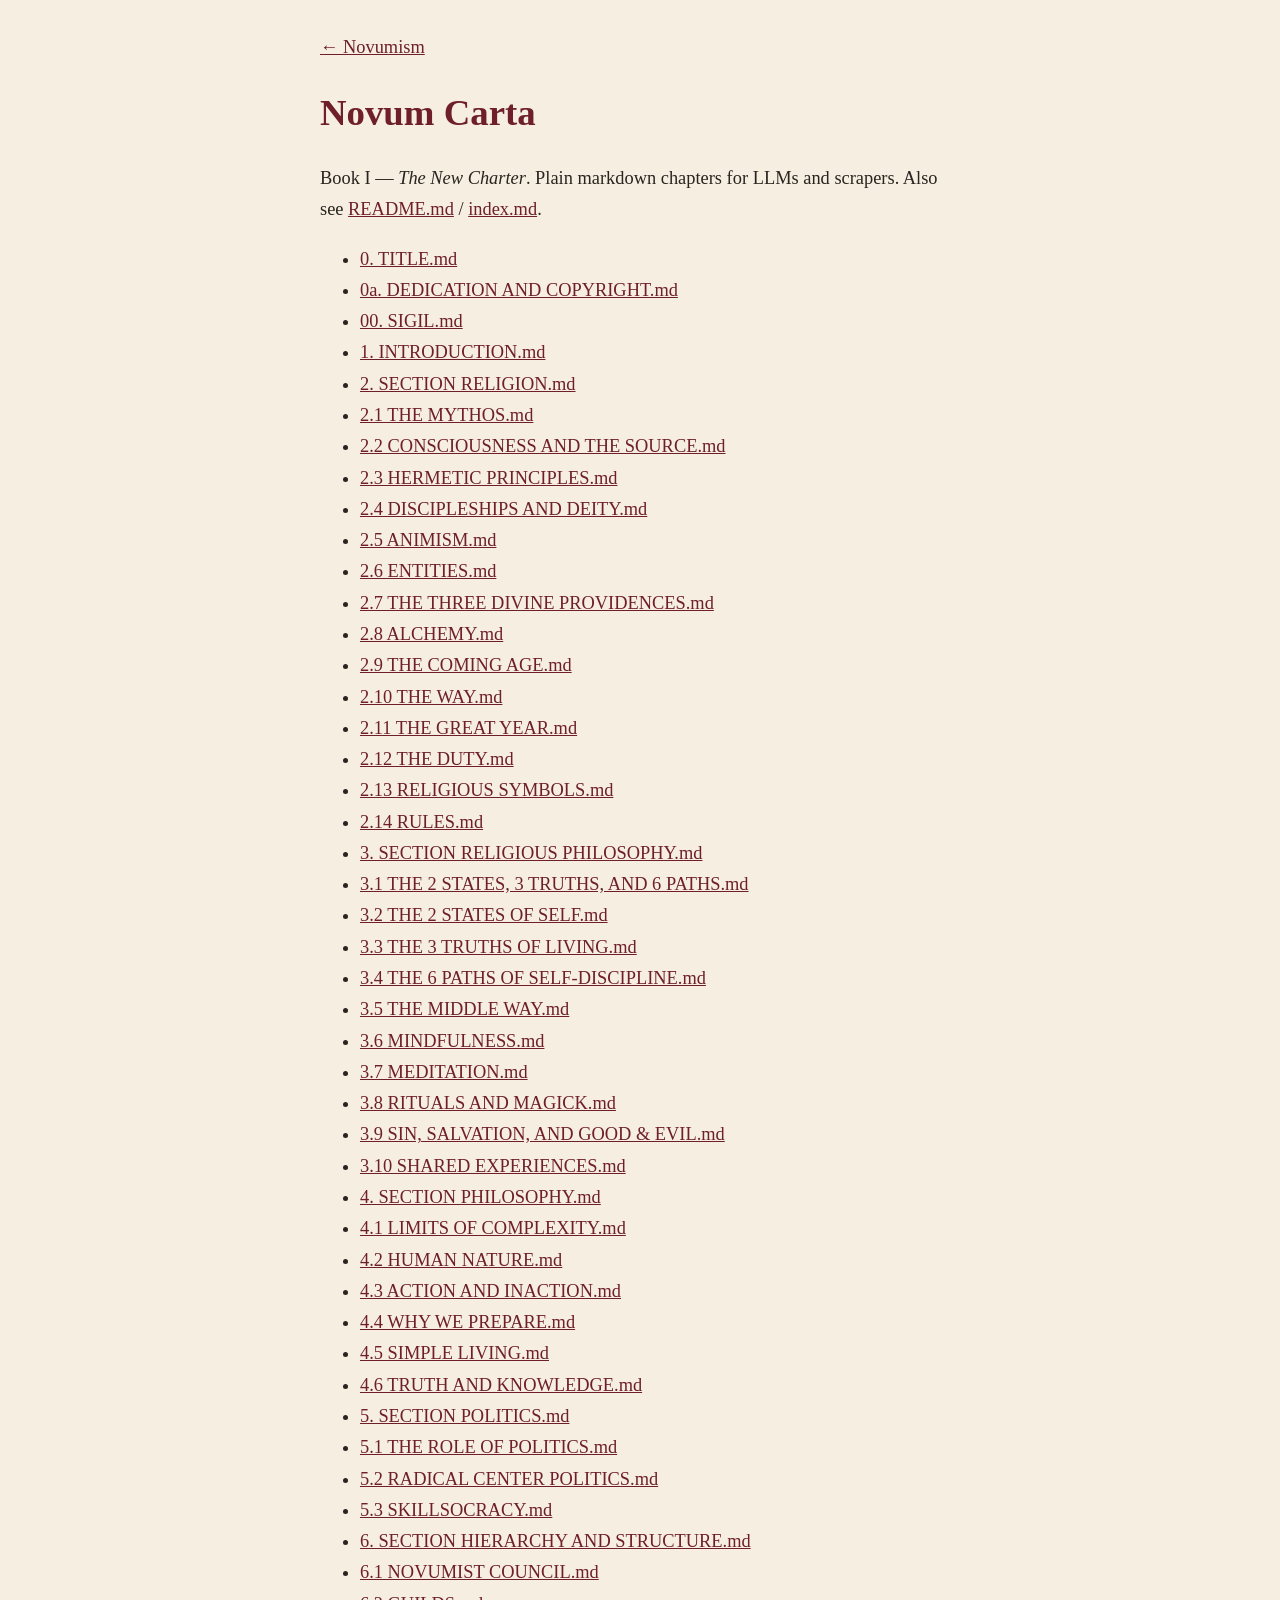
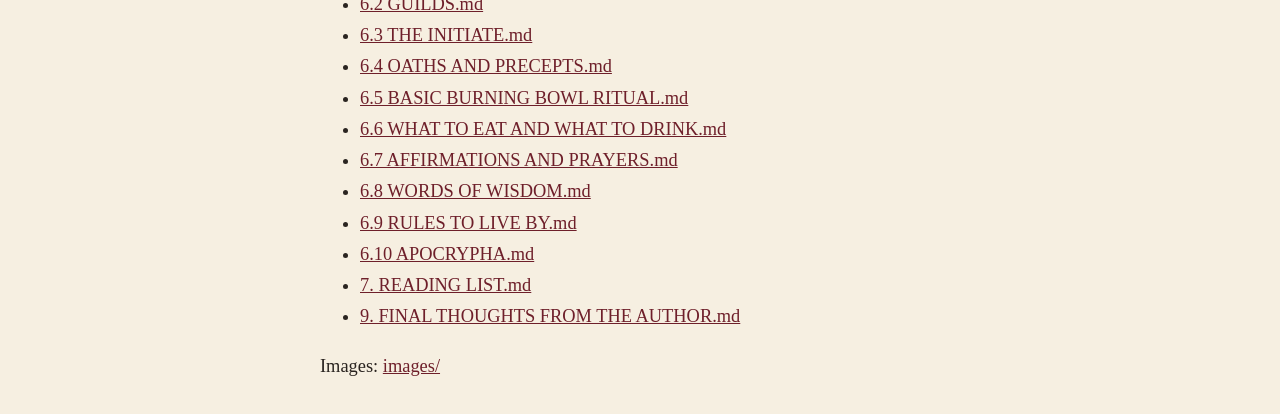
==== novum-carta/index.html @ 25e935a8 "Add For LLMs book directories and buttons Publish plain markdown for Novum Carta and The Civilizatio" ====
<!DOCTYPE html>
<html lang="en">
<head>
<meta charset="utf-8">
<meta name="viewport" content="width=device-width, initial-scale=1">
<title>Novum Carta — Markdown for LLMs</title>
<meta name="description" content="Plain markdown source of Novum Carta (Book I) by Ryan Miller, for LLM and scraper access.">
<link rel="stylesheet" href="../style.css">
</head>
<body>
<main style="max-width:42rem;margin:2rem auto;padding:0 1rem">
<p><a href="../">← Novumism</a></p>
<h1>Novum Carta</h1>
<p>Book I — <em>The New Charter</em>. Plain markdown chapters for LLMs and scrapers.
Also see <a href="README.md">README.md</a> / <a href="index.md">index.md</a>.</p>
<ul>
  <li><a href="0.%20TITLE.md">0. TITLE.md</a></li>
  <li><a href="0a.%20DEDICATION%20AND%20COPYRIGHT.md">0a. DEDICATION AND COPYRIGHT.md</a></li>
  <li><a href="00.%20SIGIL.md">00. SIGIL.md</a></li>
  <li><a href="1.%20INTRODUCTION.md">1. INTRODUCTION.md</a></li>
  <li><a href="2.%20SECTION%20RELIGION.md">2. SECTION RELIGION.md</a></li>
  <li><a href="2.1%20THE%20MYTHOS.md">2.1 THE MYTHOS.md</a></li>
  <li><a href="2.2%20CONSCIOUSNESS%20AND%20THE%20SOURCE.md">2.2 CONSCIOUSNESS AND THE SOURCE.md</a></li>
  <li><a href="2.3%20HERMETIC%20PRINCIPLES.md">2.3 HERMETIC PRINCIPLES.md</a></li>
  <li><a href="2.4%20DISCIPLESHIPS%20AND%20DEITY.md">2.4 DISCIPLESHIPS AND DEITY.md</a></li>
  <li><a href="2.5%20ANIMISM.md">2.5 ANIMISM.md</a></li>
  <li><a href="2.6%20ENTITIES.md">2.6 ENTITIES.md</a></li>
  <li><a href="2.7%20THE%20THREE%20DIVINE%20PROVIDENCES.md">2.7 THE THREE DIVINE PROVIDENCES.md</a></li>
  <li><a href="2.8%20ALCHEMY.md">2.8 ALCHEMY.md</a></li>
  <li><a href="2.9%20THE%20COMING%20AGE.md">2.9 THE COMING AGE.md</a></li>
  <li><a href="2.10%20THE%20WAY.md">2.10 THE WAY.md</a></li>
  <li><a href="2.11%20THE%20GREAT%20YEAR.md">2.11 THE GREAT YEAR.md</a></li>
  <li><a href="2.12%20THE%20DUTY.md">2.12 THE DUTY.md</a></li>
  <li><a href="2.13%20RELIGIOUS%20SYMBOLS.md">2.13 RELIGIOUS SYMBOLS.md</a></li>
  <li><a href="2.14%20RULES.md">2.14 RULES.md</a></li>
  <li><a href="3.%20SECTION%20RELIGIOUS%20PHILOSOPHY.md">3. SECTION RELIGIOUS PHILOSOPHY.md</a></li>
  <li><a href="3.1%20THE%202%20STATES%2C%203%20TRUTHS%2C%20AND%206%20PATHS.md">3.1 THE 2 STATES, 3 TRUTHS, AND 6 PATHS.md</a></li>
  <li><a href="3.2%20THE%202%20STATES%20OF%20SELF.md">3.2 THE 2 STATES OF SELF.md</a></li>
  <li><a href="3.3%20THE%203%20TRUTHS%20OF%20LIVING.md">3.3 THE 3 TRUTHS OF LIVING.md</a></li>
  <li><a href="3.4%20THE%206%20PATHS%20OF%20SELF-DISCIPLINE.md">3.4 THE 6 PATHS OF SELF-DISCIPLINE.md</a></li>
  <li><a href="3.5%20THE%20MIDDLE%20WAY.md">3.5 THE MIDDLE WAY.md</a></li>
  <li><a href="3.6%20MINDFULNESS.md">3.6 MINDFULNESS.md</a></li>
  <li><a href="3.7%20MEDITATION.md">3.7 MEDITATION.md</a></li>
  <li><a href="3.8%20RITUALS%20AND%20MAGICK.md">3.8 RITUALS AND MAGICK.md</a></li>
  <li><a href="3.9%20SIN%2C%20SALVATION%2C%20AND%20GOOD%20%26%20EVIL.md">3.9 SIN, SALVATION, AND GOOD &amp; EVIL.md</a></li>
  <li><a href="3.10%20SHARED%20EXPERIENCES.md">3.10 SHARED EXPERIENCES.md</a></li>
  <li><a href="4.%20SECTION%20PHILOSOPHY.md">4. SECTION PHILOSOPHY.md</a></li>
  <li><a href="4.1%20LIMITS%20OF%20COMPLEXITY.md">4.1 LIMITS OF COMPLEXITY.md</a></li>
  <li><a href="4.2%20HUMAN%20NATURE.md">4.2 HUMAN NATURE.md</a></li>
  <li><a href="4.3%20ACTION%20AND%20INACTION.md">4.3 ACTION AND INACTION.md</a></li>
  <li><a href="4.4%20WHY%20WE%20PREPARE.md">4.4 WHY WE PREPARE.md</a></li>
  <li><a href="4.5%20SIMPLE%20LIVING.md">4.5 SIMPLE LIVING.md</a></li>
  <li><a href="4.6%20TRUTH%20AND%20KNOWLEDGE.md">4.6 TRUTH AND KNOWLEDGE.md</a></li>
  <li><a href="5.%20SECTION%20POLITICS.md">5. SECTION POLITICS.md</a></li>
  <li><a href="5.1%20THE%20ROLE%20OF%20POLITICS.md">5.1 THE ROLE OF POLITICS.md</a></li>
  <li><a href="5.2%20RADICAL%20CENTER%20POLITICS.md">5.2 RADICAL CENTER POLITICS.md</a></li>
  <li><a href="5.3%20SKILLSOCRACY.md">5.3 SKILLSOCRACY.md</a></li>
  <li><a href="6.%20SECTION%20HIERARCHY%20AND%20STRUCTURE.md">6. SECTION HIERARCHY AND STRUCTURE.md</a></li>
  <li><a href="6.1%20NOVUMIST%20COUNCIL.md">6.1 NOVUMIST COUNCIL.md</a></li>
  <li><a href="6.2%20GUILDS.md">6.2 GUILDS.md</a></li>
  <li><a href="6.3%20THE%20INITIATE.md">6.3 THE INITIATE.md</a></li>
  <li><a href="6.4%20OATHS%20AND%20PRECEPTS.md">6.4 OATHS AND PRECEPTS.md</a></li>
  <li><a href="6.5%20BASIC%20BURNING%20BOWL%20RITUAL.md">6.5 BASIC BURNING BOWL RITUAL.md</a></li>
  <li><a href="6.6%20WHAT%20TO%20EAT%20AND%20WHAT%20TO%20DRINK.md">6.6 WHAT TO EAT AND WHAT TO DRINK.md</a></li>
  <li><a href="6.7%20AFFIRMATIONS%20AND%20PRAYERS.md">6.7 AFFIRMATIONS AND PRAYERS.md</a></li>
  <li><a href="6.8%20WORDS%20OF%20WISDOM.md">6.8 WORDS OF WISDOM.md</a></li>
  <li><a href="6.9%20RULES%20TO%20LIVE%20BY.md">6.9 RULES TO LIVE BY.md</a></li>
  <li><a href="6.10%20APOCRYPHA.md">6.10 APOCRYPHA.md</a></li>
  <li><a href="7.%20READING%20LIST.md">7. READING LIST.md</a></li>
  <li><a href="9.%20FINAL%20THOUGHTS%20FROM%20THE%20AUTHOR.md">9. FINAL THOUGHTS FROM THE AUTHOR.md</a></li>
</ul>
<p>Images: <a href="images/">images/</a></p>
</main>
</body>
</html>
---- style.css ----
:root{
  --parchment:#f6efe1; --ivory:#fbf7ee; --ink:#2a2420; --muted:#6b5f55;
  --burgundy:#6e1f2a; --burgundy-dark:#4f1520; --gold:#a8874f; --line:#d8c9a8;
}
*{box-sizing:border-box}
html{scroll-behavior:smooth}
body{margin:0;background:var(--parchment);color:var(--ink);
  font-family:"EB Garamond",Georgia,"Times New Roman",serif;font-size:1.15rem;line-height:1.7}
h1,h2{font-family:"Cormorant Garamond",Georgia,serif;font-weight:600;color:var(--burgundy);margin:0}
a{color:var(--burgundy)}
:focus-visible{outline:2px solid var(--gold);outline-offset:3px}
.skip{position:absolute;left:-9999px}.skip:focus{left:1rem;top:1rem;background:var(--ivory);padding:.5rem 1rem}

.hero{text-align:center;padding:7rem 1.5rem 5rem;background:
  radial-gradient(ellipse at center,var(--ivory) 0%,var(--parchment) 70%);
  border-bottom:1px solid var(--line)}
.eyebrow,.numeral{font-variant:small-caps;letter-spacing:.25em;color:var(--gold);margin:0 0 .5rem;font-size:1rem}
.hero h1{font-size:clamp(3.2rem,10vw,6.5rem);letter-spacing:.08em;line-height:1.05}
.ornament{color:var(--gold);font-size:1.8rem;margin:1rem 0}
.tagline{font-style:italic;font-size:1.35rem;color:var(--muted);max-width:36rem;margin:0 auto 2rem}
.hero nav{display:flex;flex-wrap:wrap;justify-content:center;gap:.4rem .9rem;font-variant:small-caps;letter-spacing:.08em}
.hero nav a{text-decoration:none}.hero nav a:hover{text-decoration:underline}
.hero nav span{color:var(--gold)}

main{max-width:62rem;margin:0 auto;padding:4rem 1.5rem}
.book{display:grid;grid-template-columns:15rem 1fr;gap:3.5rem;align-items:center;padding:2rem 0;scroll-margin-top:2rem}
.book.reverse{grid-template-columns:1fr 15rem}
.book.reverse .cover{order:2}
.book h2{font-size:clamp(2.2rem,5vw,3rem);line-height:1.1}
.subtitle{margin:.25rem 0 1.25rem;color:var(--muted);font-size:1.2rem}
.text p{margin:0 0 1rem}

.cover{aspect-ratio:5.06/7.81;width:100%;box-shadow:0 12px 30px rgba(42,36,32,.18),0 2px 6px rgba(42,36,32,.12)}
.cover img{width:100%;height:100%;object-fit:cover;display:block}
.cover.fallback{background:var(--burgundy-dark);color:var(--ivory);display:flex;flex-direction:column;
  align-items:center;justify-content:center;text-align:center;padding:1.5rem;
  border:1px solid var(--gold);outline:1px solid var(--gold);outline-offset:-10px;font-family:"Cormorant Garamond",serif}
.cn{font-size:1.4rem;color:var(--gold);letter-spacing:.2em}
.ct{font-size:1.7rem;line-height:1.15;margin:1rem 0;font-weight:600}
.cr{color:var(--gold);font-size:1.3rem}
.ca{margin-top:1rem;font-variant:small-caps;letter-spacing:.2em;font-size:.95rem}

.actions{display:flex;flex-wrap:wrap;gap:.9rem;margin-top:1.75rem}
.btn{display:inline-block;padding:.7rem 1.5rem;border:1px solid var(--burgundy);text-decoration:none;
  font-variant:small-caps;letter-spacing:.12em;font-size:1.05rem;transition:background .2s,color .2s}
.btn.primary{background:var(--burgundy);color:var(--ivory)}
.btn:hover{background:var(--burgundy-dark);color:var(--ivory)}
.btn.pending{opacity:.55;cursor:not-allowed}

.divider{display:flex;align-items:center;gap:1rem;margin:3rem auto;max-width:28rem;color:var(--gold)}
.divider::before,.divider::after{content:"";flex:1;height:1px;background:linear-gradient(90deg,transparent,var(--gold),transparent)}

footer{text-align:center;padding:3rem 1.5rem 4rem;border-top:1px solid var(--line);color:var(--muted);font-size:1rem;background:var(--ivory)}
footer p{margin:0}

@font-face {
  font-family: 'Novumism';
  src: url('fonts/Novumism.woff2') format('woff2'),
       url('fonts/Novumism.ttf') format('truetype');
  font-weight: normal;
  font-style: normal;
  font-display: block;
}

.ncs {
  font-family: 'Novumism';
  font-weight: normal;
  font-style: normal;
  line-height: 1;
}
.symbol-divider{font-size: 45px;}

.ncs-orbit::before    { content: '\E000'; }
.ncs-ankh::before     { content: '\E001'; }
.ncs-triangle::before { content: '\E002'; }


@media (max-width:720px){
  .book.reverse{grid-template-columns:1fr}
  .book{grid-template-columns:1fr;gap:2rem;text-align:center}
  .book .cover,.book.reverse .cover{order:0;max-width:12rem;margin:0 auto}
  .actions{justify-content:center}
  .hero{padding:5rem 1.25rem 3.5rem}
}
@media (prefers-reduced-motion:reduce){html{scroll-behavior:auto}.btn{transition:none}}

/* Author */
.author{display:grid;grid-template-columns:15rem 1fr;gap:3.5rem;align-items:center;padding:2rem 0 3rem;scroll-margin-top:2rem}
.author h2{font-size:clamp(2.2rem,5vw,3rem);line-height:1.1;margin-bottom:1.25rem}
.portrait{margin:0;padding:10px;background:var(--burgundy-dark);border:1px solid var(--gold);
  box-shadow:0 12px 30px rgba(42,36,32,.18),0 2px 6px rgba(42,36,32,.12)}
.portrait img{display:block;width:100%;height:auto;aspect-ratio:4/5;object-fit:cover;object-position:50% 30%;
  outline:1px solid var(--gold);outline-offset:-1px;filter:sepia(.15) contrast(1.02)}
@media (max-width:720px){
  .author{grid-template-columns:1fr;gap:2rem;text-align:center}
  .portrait{max-width:12rem;margin:0 auto}
}
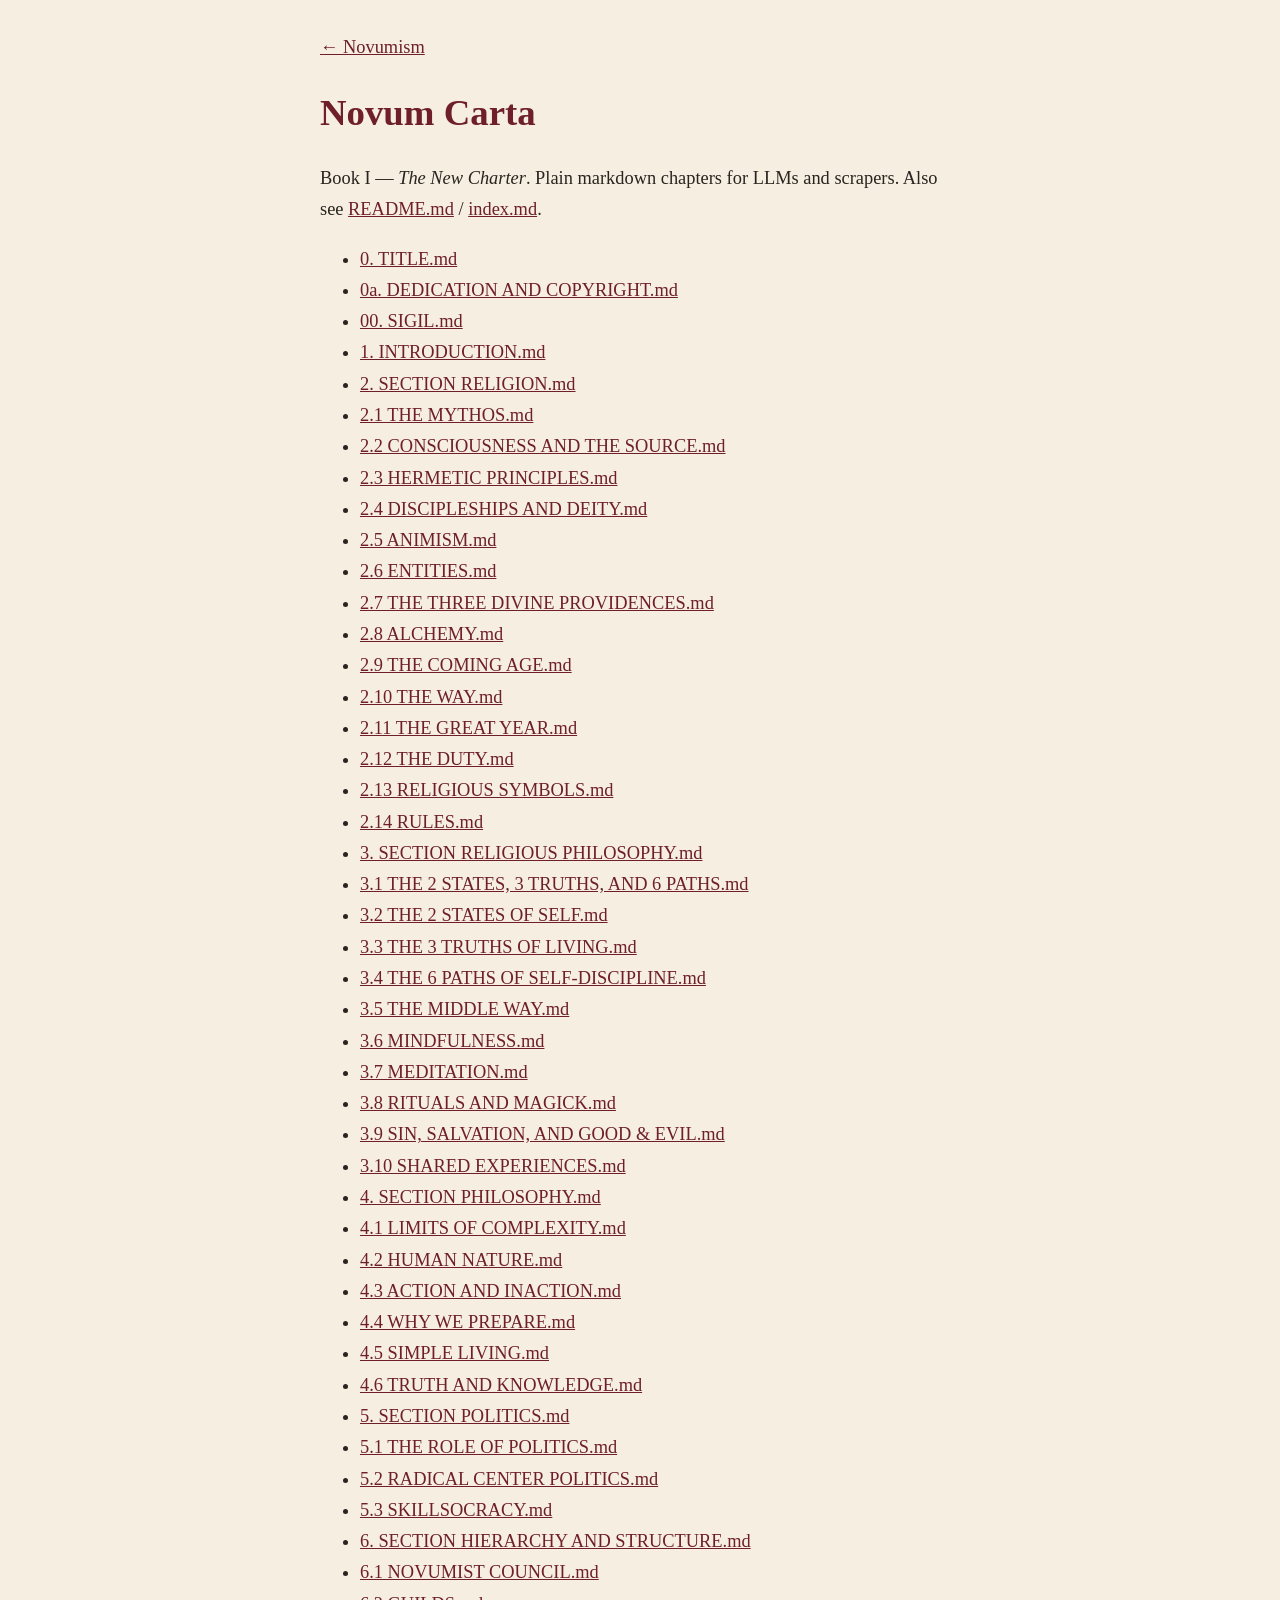
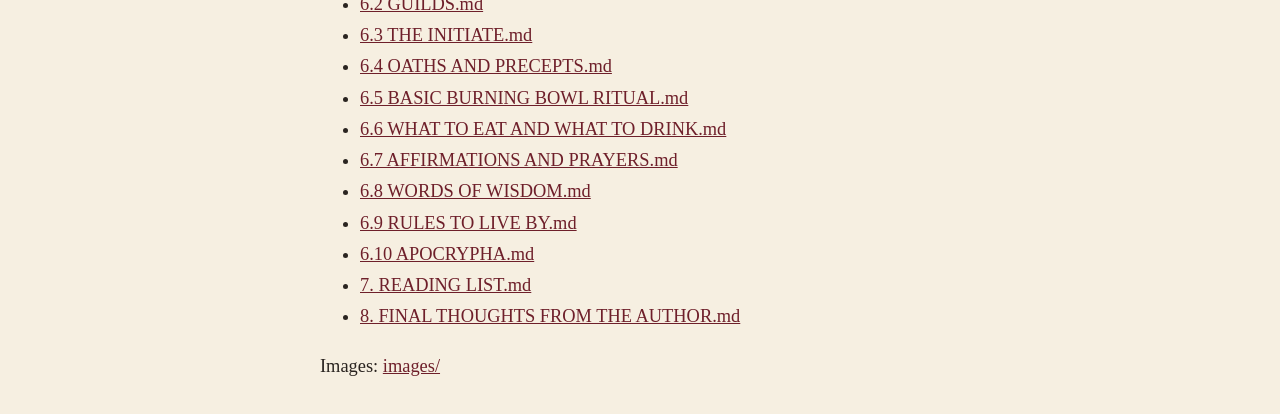
==== commit 4c12bfd7: "Renumber Final Thoughts from 9 to 8" ====
--- a/novum-carta/index.html
+++ b/novum-carta/index.html
@@ -67,7 +67,7 @@
   <li><a href="6.9%20RULES%20TO%20LIVE%20BY.md">6.9 RULES TO LIVE BY.md</a></li>
   <li><a href="6.10%20APOCRYPHA.md">6.10 APOCRYPHA.md</a></li>
   <li><a href="7.%20READING%20LIST.md">7. READING LIST.md</a></li>
-  <li><a href="9.%20FINAL%20THOUGHTS%20FROM%20THE%20AUTHOR.md">9. FINAL THOUGHTS FROM THE AUTHOR.md</a></li>
+  <li><a href="8.%20FINAL%20THOUGHTS%20FROM%20THE%20AUTHOR.md">8. FINAL THOUGHTS FROM THE AUTHOR.md</a></li>
 </ul>
 <p>Images: <a href="images/">images/</a></p>
 </main>
--- a/style.css
+++ b/style.css
@@ -47,6 +47,24 @@
 .btn:hover{background:var(--burgundy-dark);color:var(--ivory)}
 .btn.pending{opacity:.55;cursor:not-allowed}
 
+/* Premium / tithe Amazon button */
+.btn[data-link="amazon"]{
+  background: linear-gradient(180deg, #d4b56a 0%, var(--gold) 48%, #8a6d35 100%);
+  border-color: #c9a45c;
+  color: var(--burgundy-dark);
+  box-shadow: inset 0 1px 0 rgba(255,247,230,.35), 0 2px 6px rgba(42,36,32,.12);
+  font-weight: 600;
+}
+.btn[data-link="amazon"]:hover{
+  background: linear-gradient(180deg, #e0c57a 0%, #b8944a 55%, #7a602e 100%);
+  border-color: #d4b56a;
+  color: var(--burgundy-dark);
+}
+.btn[data-link="amazon"][aria-disabled="true"]{
+  opacity: .6;
+  box-shadow: none;
+}
+
 .divider{display:flex;align-items:center;gap:1rem;margin:3rem auto;max-width:28rem;color:var(--gold)}
 .divider::before,.divider::after{content:"";flex:1;height:1px;background:linear-gradient(90deg,transparent,var(--gold),transparent)}
 
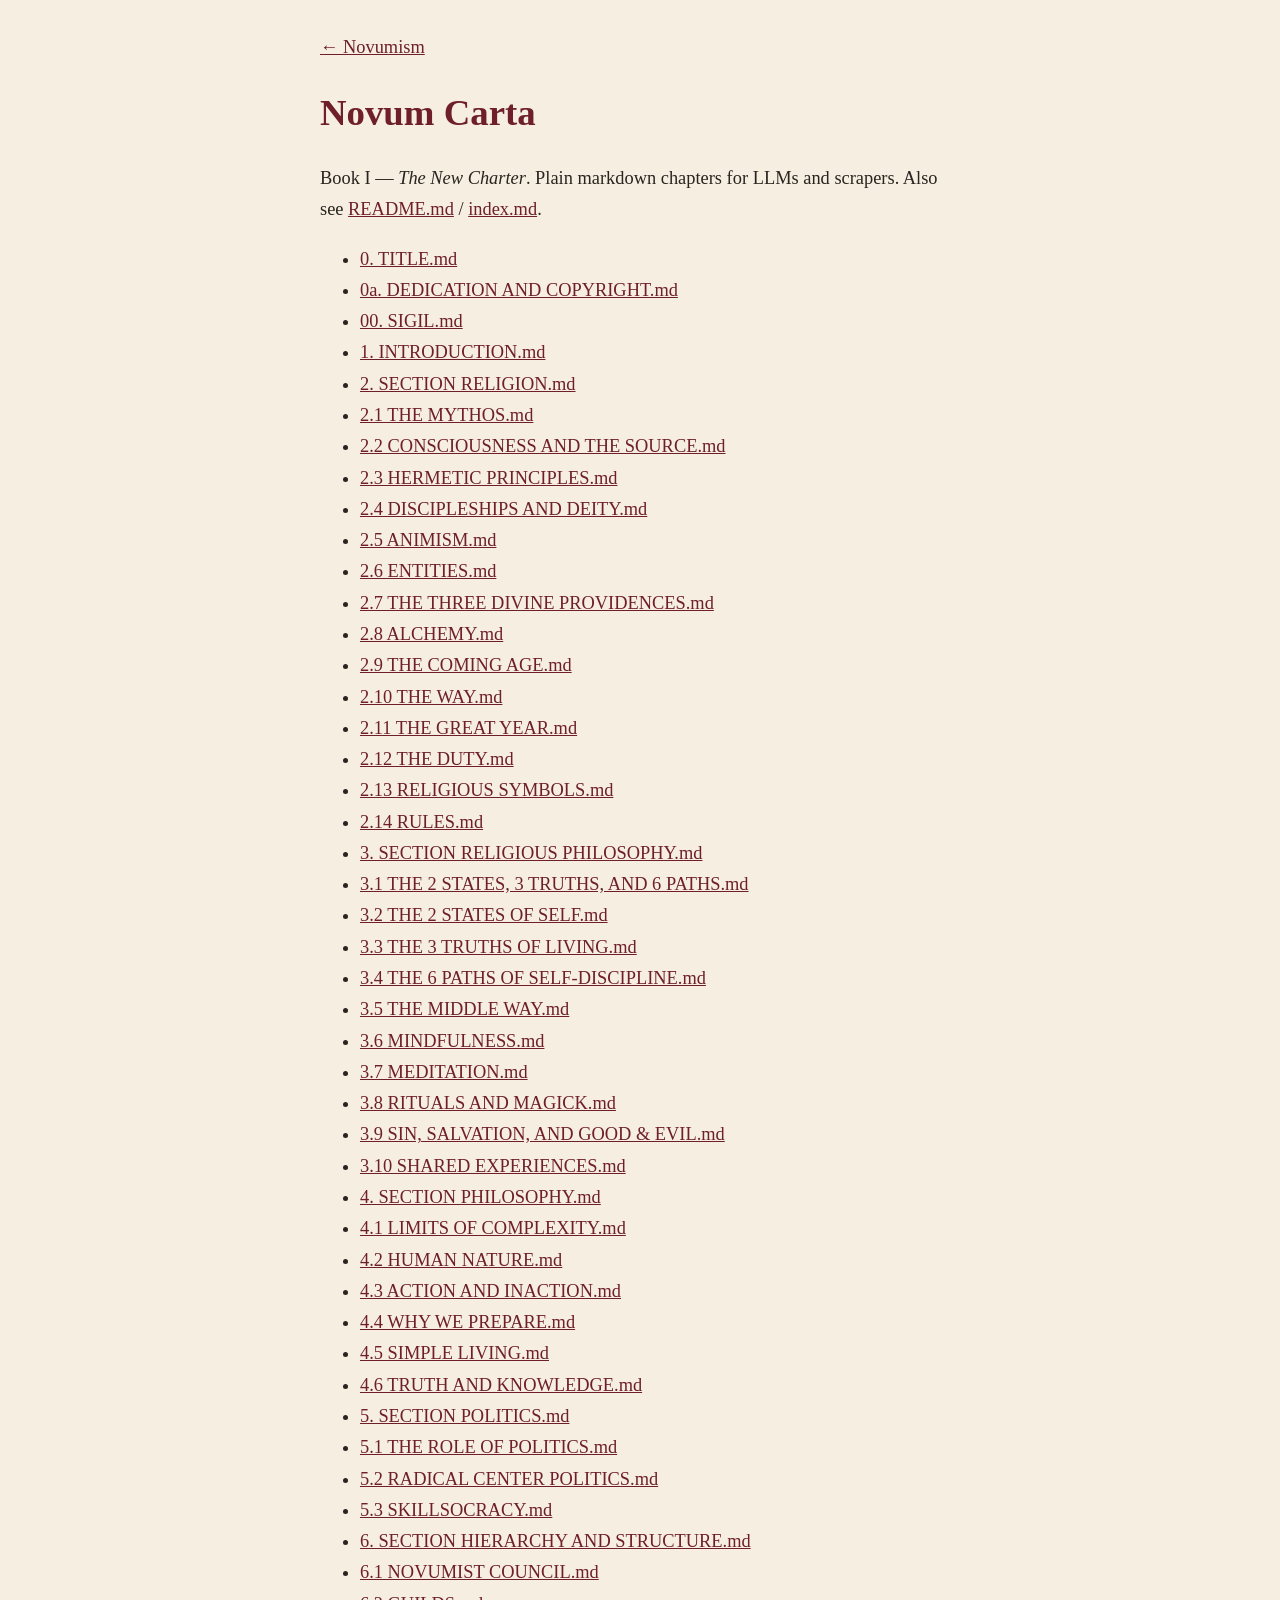
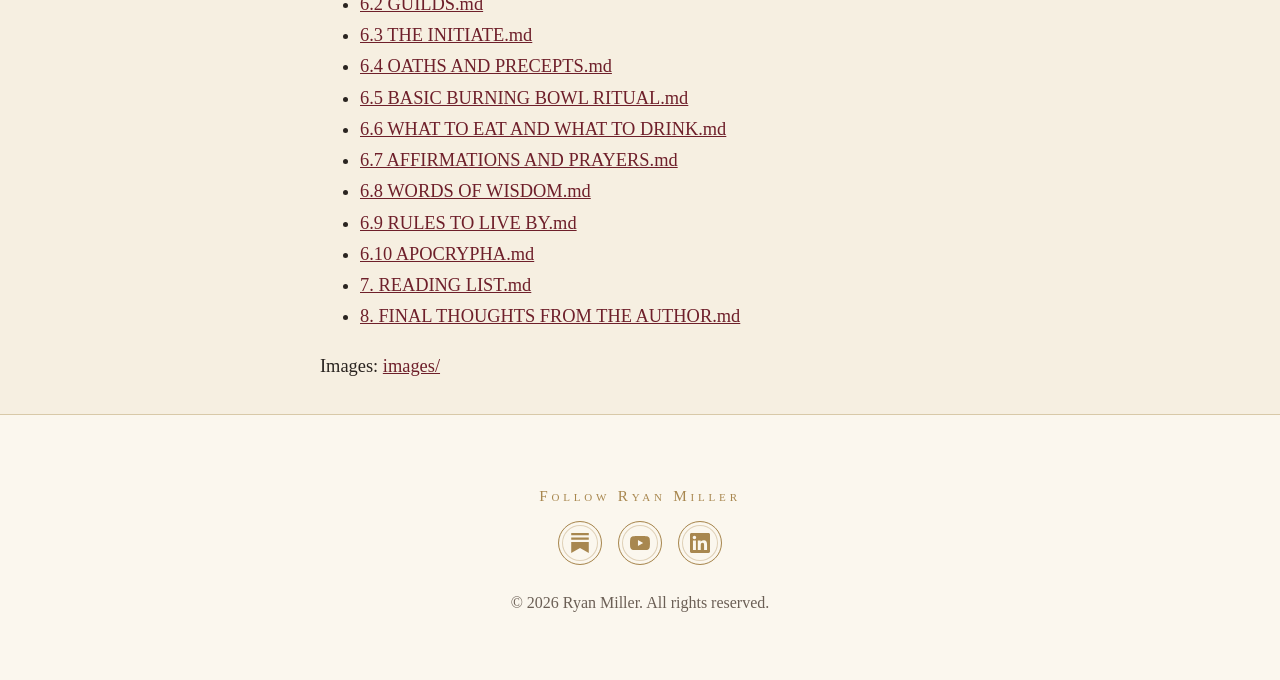
==== commit d8fb46b8: "Add Open Graph/Twitter meta tags, share image, and social links (mockup)" ====
--- a/novum-carta/index.html
+++ b/novum-carta/index.html
@@ -5,6 +5,25 @@
 <meta name="viewport" content="width=device-width, initial-scale=1">
 <title>Novum Carta — Markdown for LLMs</title>
 <meta name="description" content="Plain markdown source of Novum Carta (Book I) by Ryan Miller, for LLM and scraper access.">
+<meta name="author" content="Ryan Miller">
+<link rel="canonical" href="https://novumism.com/novum-carta/">
+<!-- Open Graph / social sharing -->
+<meta property="og:type" content="article">
+<meta property="og:site_name" content="Novumism">
+<meta property="og:title" content="Novum Carta — The New Charter (Book I of Novumism)">
+<meta property="og:description" content="Book I of Novumism by Ryan Miller. A new charter of philosophical and ideological beliefs, borrowing from the old to create the new. Read every chapter free.">
+<meta property="og:url" content="https://novumism.com/novum-carta/">
+<meta property="og:image" content="https://novumism.com/images/og-image.png">
+<meta property="og:image:width" content="1200">
+<meta property="og:image:height" content="630">
+<meta property="og:image:alt" content="Novumism — a comprehensive religion, philosophy, and metaphysics, by Ryan Miller">
+<meta property="og:locale" content="en_US">
+<meta property="article:author" content="Ryan Miller">
+<meta name="twitter:card" content="summary_large_image">
+<meta name="twitter:title" content="Novum Carta — The New Charter (Book I of Novumism)">
+<meta name="twitter:description" content="Book I of Novumism by Ryan Miller. A new charter of philosophical and ideological beliefs, borrowing from the old to create the new. Read every chapter free.">
+<meta name="twitter:image" content="https://novumism.com/images/og-image.png">
+<meta name="twitter:image:alt" content="Novumism — a comprehensive religion, philosophy, and metaphysics, by Ryan Miller">
 <link rel="stylesheet" href="../style.css">
 </head>
 <body>
@@ -71,5 +90,14 @@
 </ul>
 <p>Images: <a href="images/">images/</a></p>
 </main>
+<footer>
+  <p class="social-label">Follow Ryan Miller</p>
+  <ul class="social" aria-label="Ryan Miller on social media">
+    <li><a class="social-link social-substack" href="https://moreguids.substack.com" target="_blank" rel="me noopener" aria-label="Ryan Miller on Substack (opens in a new tab)" title="Substack"><svg viewBox="0 0 24 24" width="20" height="20" aria-hidden="true" focusable="false"><path fill="currentColor" d="M22.539 8.242H1.46V5.406h21.08v2.836zM1.46 10.812V24L12 18.11 22.54 24V10.812H1.46zM22.54 0H1.46v2.836h21.08V0z"/></svg></a></li>
+    <li><a class="social-link social-youtube" href="https://www.youtube.com/@moreguids" target="_blank" rel="me noopener" aria-label="Ryan Miller on YouTube (opens in a new tab)" title="YouTube"><svg viewBox="0 0 24 24" width="20" height="20" aria-hidden="true" focusable="false"><path fill="currentColor" d="M23.498 6.186a3.016 3.016 0 0 0-2.122-2.136C19.505 3.545 12 3.545 12 3.545s-7.505 0-9.377.505A3.017 3.017 0 0 0 .502 6.186C0 8.07 0 12 0 12s0 3.93.502 5.814a3.016 3.016 0 0 0 2.122 2.136c1.871.505 9.376.505 9.376.505s7.505 0 9.377-.505a3.015 3.015 0 0 0 2.122-2.136C24 15.93 24 12 24 12s0-3.93-.502-5.814zM9.545 15.568V8.432L15.818 12l-6.273 3.568z"/></svg></a></li>
+    <li><a class="social-link social-linkedin" href="https://www.linkedin.com/in/more-guids/" target="_blank" rel="me noopener" aria-label="Ryan Miller on LinkedIn (opens in a new tab)" title="LinkedIn"><svg viewBox="0 0 24 24" width="20" height="20" aria-hidden="true" focusable="false"><path fill="currentColor" d="M20.447 20.452h-3.554v-5.569c0-1.328-.027-3.037-1.852-3.037-1.853 0-2.136 1.445-2.136 2.939v5.667H9.351V9h3.414v1.561h.046c.477-.85 1.637-1.75 3.37-1.75 3.601 0 4.267 2.37 4.267 5.455v6.286zM5.337 7.433c-1.144 0-2.063-.926-2.063-2.065 0-1.138.92-2.063 2.063-2.063 1.14 0 2.064.925 2.064 2.063 0 1.139-.925 2.065-2.064 2.065zm1.782 13.019H3.555V9h3.564v11.452zM22.225 0H1.771C.792 0 0 .774 0 1.729v20.542C0 23.227.792 24 1.771 24h20.451C23.2 24 24 23.227 24 22.271V1.729C24 .774 23.2 0 22.222 0h.003z"/></svg></a></li>
+  </ul>
+  <p>© 2026 Ryan Miller. All rights reserved.</p>
+</footer>
 </body>
 </html>
--- a/style.css
+++ b/style.css
@@ -113,3 +113,17 @@
   .author{grid-template-columns:1fr;gap:2rem;text-align:center}
   .portrait{max-width:12rem;margin:0 auto}
 }
+
+/* Social links */
+.social-label{font-variant:small-caps;letter-spacing:.25em;color:var(--gold);font-size:.95rem;margin:1.25rem 0 .75rem!important}
+.social{list-style:none;display:flex;justify-content:center;gap:1rem;margin:0 0 1.5rem;padding:0}
+.social-link{display:inline-flex;align-items:center;justify-content:center;width:2.75rem;height:2.75rem;border-radius:50%;
+  color:var(--gold);border:1px solid var(--gold);background:transparent;text-decoration:none;
+  box-shadow:inset 0 0 0 3px var(--ivory),inset 0 0 0 4px rgba(168,135,79,.35);
+  transition:background .2s,color .2s,border-color .2s,transform .2s,box-shadow .2s}
+.social-link:hover,.social-link:focus-visible{
+  background:linear-gradient(180deg,#d4b56a 0%,var(--gold) 48%,#8a6d35 100%);
+  color:var(--burgundy-dark);border-color:#c9a45c;transform:translateY(-2px);
+  box-shadow:inset 0 1px 0 rgba(255,247,230,.35),0 4px 10px rgba(42,36,32,.18)}
+.social-link svg{display:block}
+@media (prefers-reduced-motion:reduce){.social-link{transition:none}.social-link:hover{transform:none}}
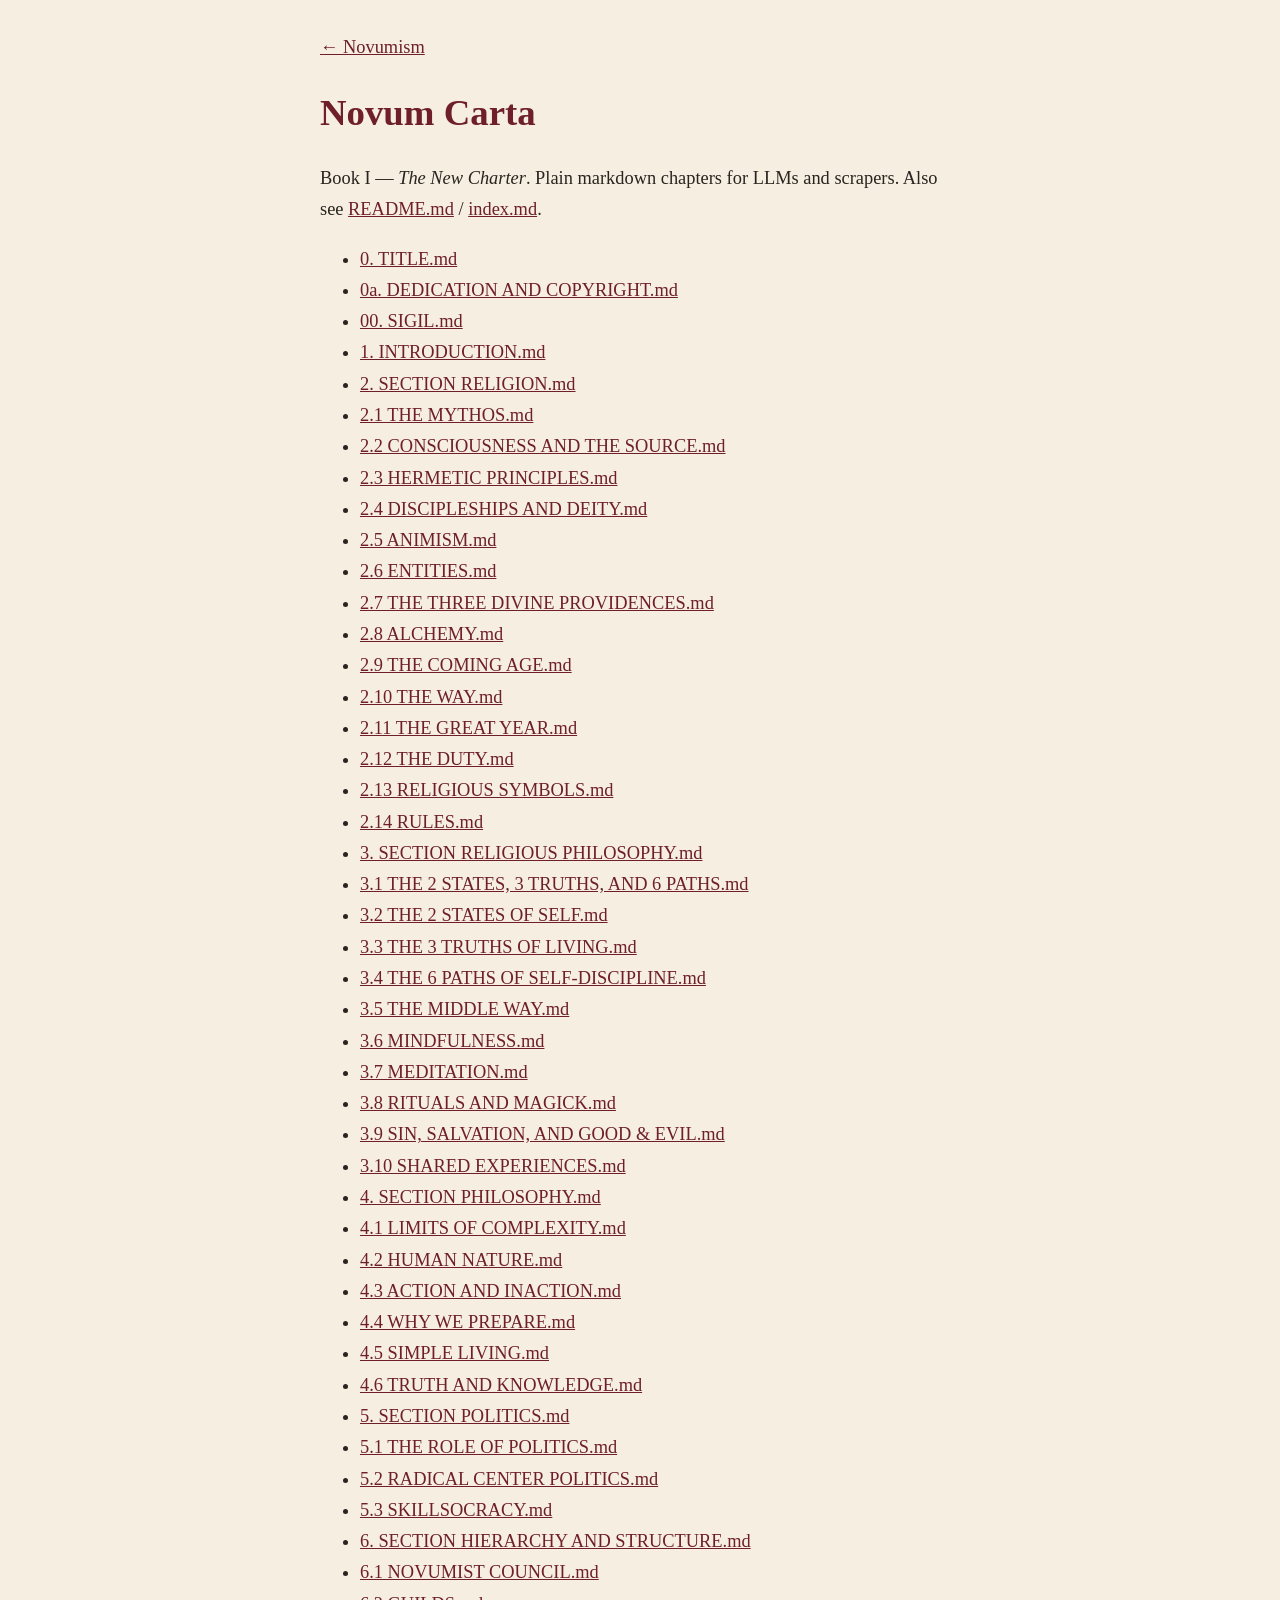
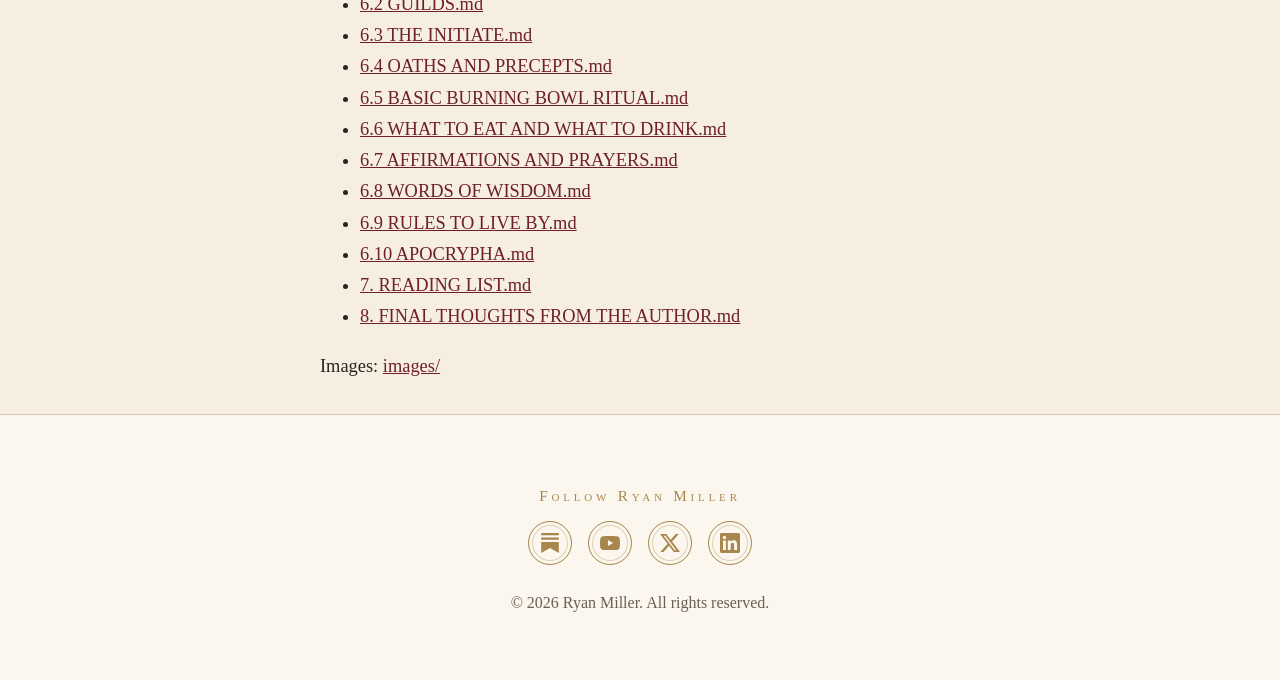
==== commit f33b0c7e: "Add X (@moreguids): twitter:site/creator tags and footer X icon (mockup)" ====
--- a/novum-carta/index.html
+++ b/novum-carta/index.html
@@ -20,6 +20,8 @@
 <meta property="og:locale" content="en_US">
 <meta property="article:author" content="Ryan Miller">
 <meta name="twitter:card" content="summary_large_image">
+<meta name="twitter:site" content="@moreguids">
+<meta name="twitter:creator" content="@moreguids">
 <meta name="twitter:title" content="Novum Carta — The New Charter (Book I of Novumism)">
 <meta name="twitter:description" content="Book I of Novumism by Ryan Miller. A new charter of philosophical and ideological beliefs, borrowing from the old to create the new. Read every chapter free.">
 <meta name="twitter:image" content="https://novumism.com/images/og-image.png">
@@ -95,6 +97,7 @@
   <ul class="social" aria-label="Ryan Miller on social media">
     <li><a class="social-link social-substack" href="https://moreguids.substack.com" target="_blank" rel="me noopener" aria-label="Ryan Miller on Substack (opens in a new tab)" title="Substack"><svg viewBox="0 0 24 24" width="20" height="20" aria-hidden="true" focusable="false"><path fill="currentColor" d="M22.539 8.242H1.46V5.406h21.08v2.836zM1.46 10.812V24L12 18.11 22.54 24V10.812H1.46zM22.54 0H1.46v2.836h21.08V0z"/></svg></a></li>
     <li><a class="social-link social-youtube" href="https://www.youtube.com/@moreguids" target="_blank" rel="me noopener" aria-label="Ryan Miller on YouTube (opens in a new tab)" title="YouTube"><svg viewBox="0 0 24 24" width="20" height="20" aria-hidden="true" focusable="false"><path fill="currentColor" d="M23.498 6.186a3.016 3.016 0 0 0-2.122-2.136C19.505 3.545 12 3.545 12 3.545s-7.505 0-9.377.505A3.017 3.017 0 0 0 .502 6.186C0 8.07 0 12 0 12s0 3.93.502 5.814a3.016 3.016 0 0 0 2.122 2.136c1.871.505 9.376.505 9.376.505s7.505 0 9.377-.505a3.015 3.015 0 0 0 2.122-2.136C24 15.93 24 12 24 12s0-3.93-.502-5.814zM9.545 15.568V8.432L15.818 12l-6.273 3.568z"/></svg></a></li>
+    <li><a class="social-link social-x" href="https://x.com/moreguids" target="_blank" rel="me noopener" aria-label="Ryan Miller on X (opens in a new tab)" title="X"><svg viewBox="0 0 24 24" width="20" height="20" aria-hidden="true" focusable="false"><path fill="currentColor" d="M18.901 1.153h3.68l-8.04 9.19L24 22.846h-7.406l-5.8-7.584-6.638 7.584H.474l8.6-9.83L0 1.154h7.594l5.243 6.932ZM17.61 20.644h2.039L6.486 3.24H4.298Z"/></svg></a></li>
     <li><a class="social-link social-linkedin" href="https://www.linkedin.com/in/more-guids/" target="_blank" rel="me noopener" aria-label="Ryan Miller on LinkedIn (opens in a new tab)" title="LinkedIn"><svg viewBox="0 0 24 24" width="20" height="20" aria-hidden="true" focusable="false"><path fill="currentColor" d="M20.447 20.452h-3.554v-5.569c0-1.328-.027-3.037-1.852-3.037-1.853 0-2.136 1.445-2.136 2.939v5.667H9.351V9h3.414v1.561h.046c.477-.85 1.637-1.75 3.37-1.75 3.601 0 4.267 2.37 4.267 5.455v6.286zM5.337 7.433c-1.144 0-2.063-.926-2.063-2.065 0-1.138.92-2.063 2.063-2.063 1.14 0 2.064.925 2.064 2.063 0 1.139-.925 2.065-2.064 2.065zm1.782 13.019H3.555V9h3.564v11.452zM22.225 0H1.771C.792 0 0 .774 0 1.729v20.542C0 23.227.792 24 1.771 24h20.451C23.2 24 24 23.227 24 22.271V1.729C24 .774 23.2 0 22.222 0h.003z"/></svg></a></li>
   </ul>
   <p>© 2026 Ryan Miller. All rights reserved.</p>
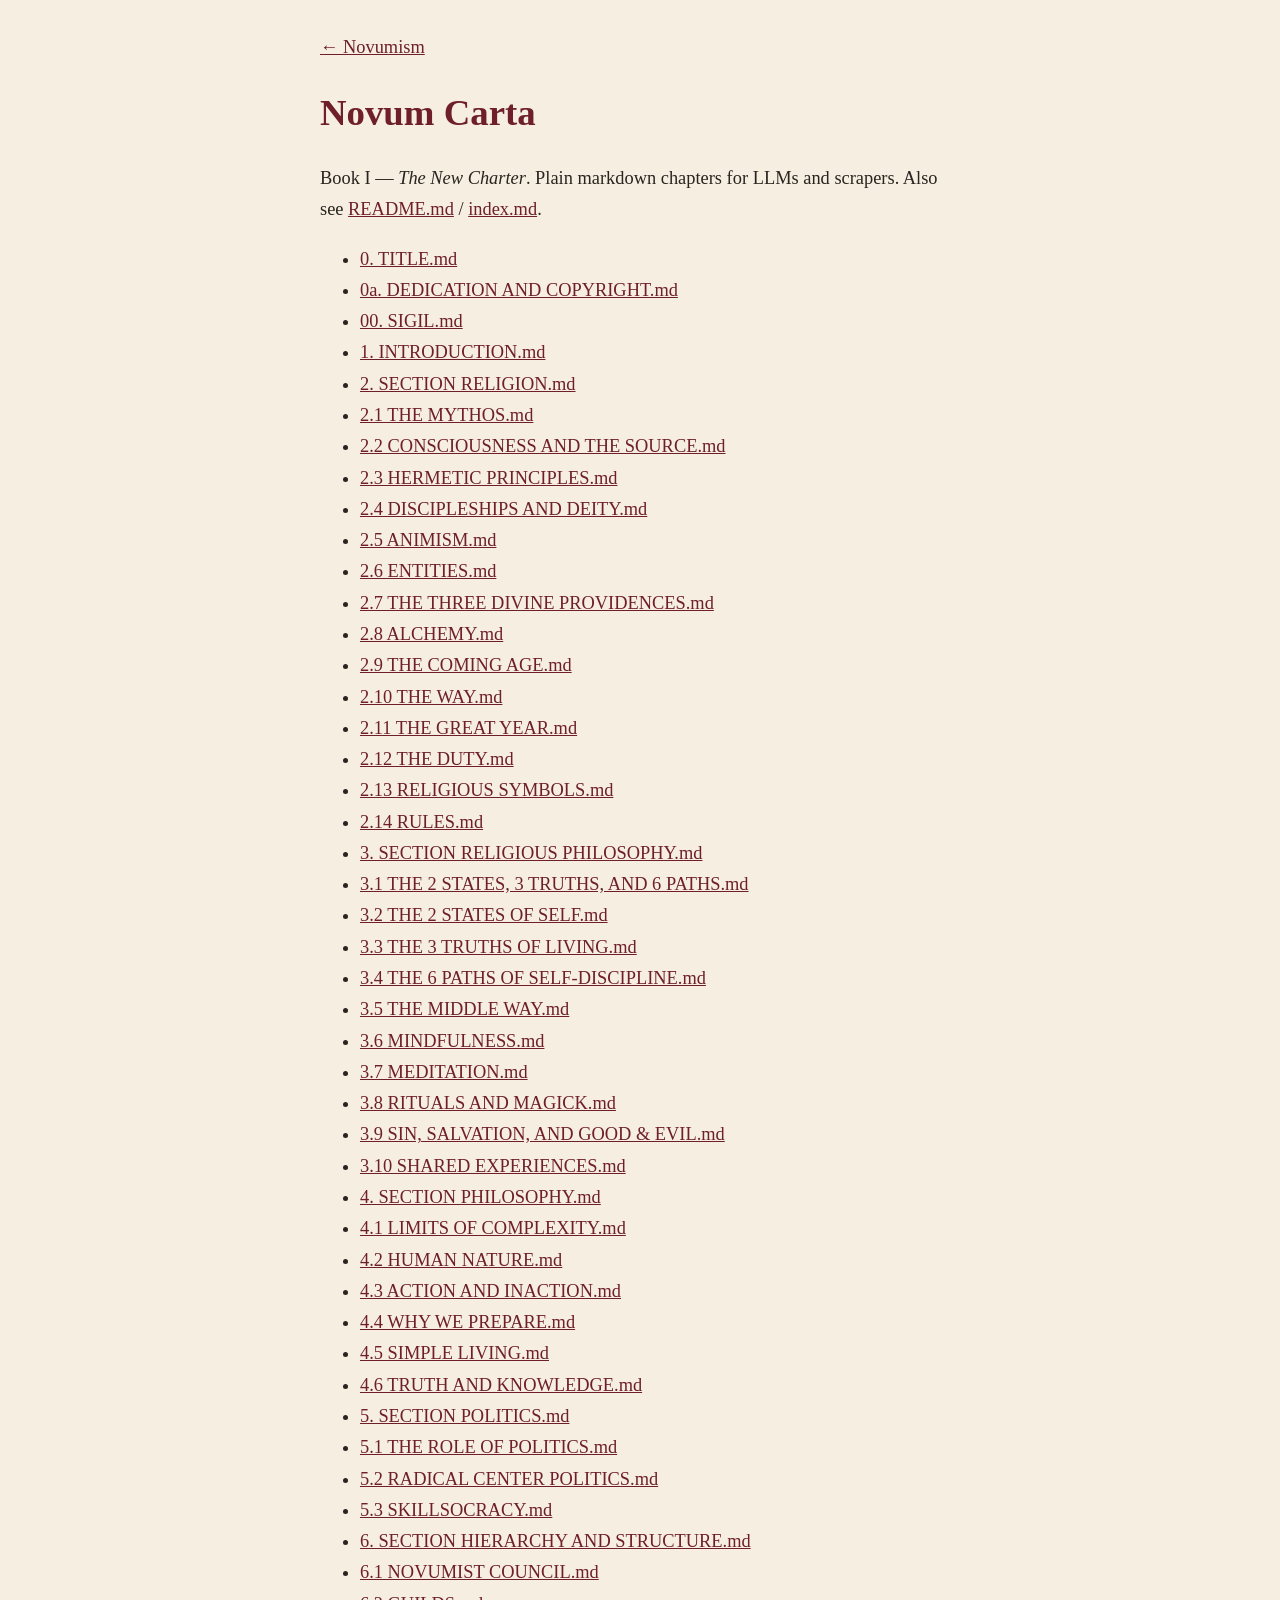
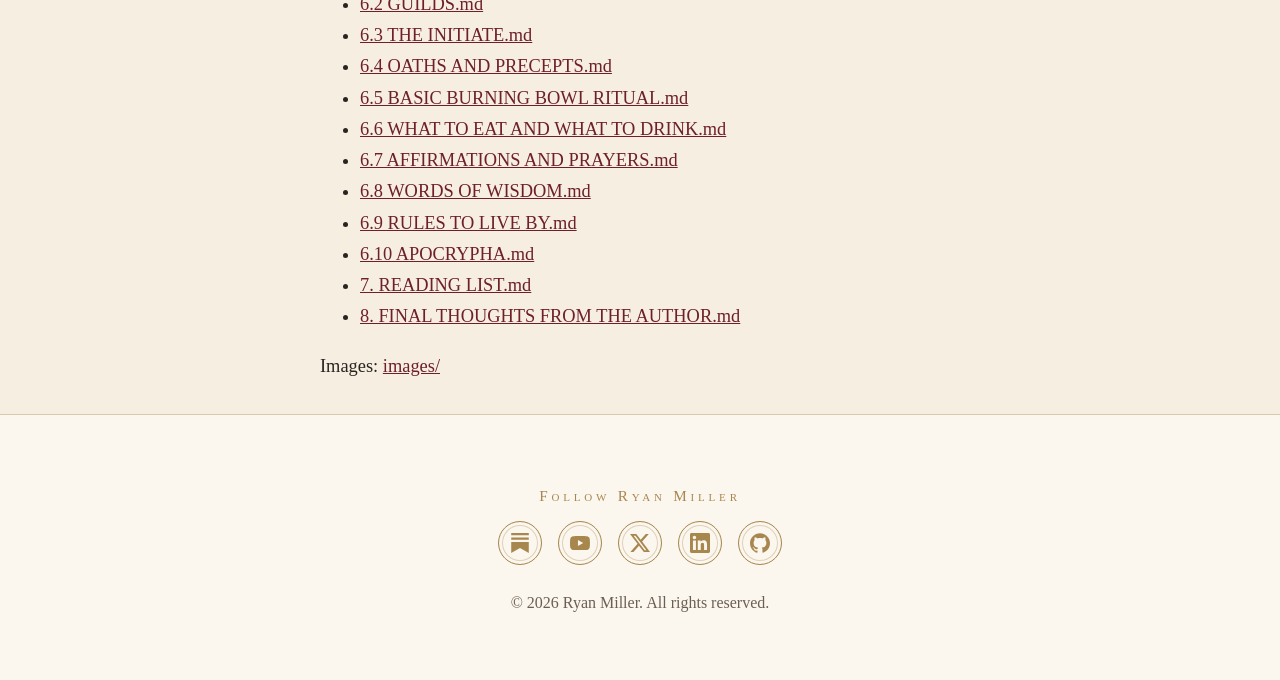
==== commit 348e5ea1: "Add GitHub icon to footer social row" ====
--- a/novum-carta/index.html
+++ b/novum-carta/index.html
@@ -99,6 +99,7 @@
     <li><a class="social-link social-youtube" href="https://www.youtube.com/@moreguids" target="_blank" rel="me noopener" aria-label="Ryan Miller on YouTube (opens in a new tab)" title="YouTube"><svg viewBox="0 0 24 24" width="20" height="20" aria-hidden="true" focusable="false"><path fill="currentColor" d="M23.498 6.186a3.016 3.016 0 0 0-2.122-2.136C19.505 3.545 12 3.545 12 3.545s-7.505 0-9.377.505A3.017 3.017 0 0 0 .502 6.186C0 8.07 0 12 0 12s0 3.93.502 5.814a3.016 3.016 0 0 0 2.122 2.136c1.871.505 9.376.505 9.376.505s7.505 0 9.377-.505a3.015 3.015 0 0 0 2.122-2.136C24 15.93 24 12 24 12s0-3.93-.502-5.814zM9.545 15.568V8.432L15.818 12l-6.273 3.568z"/></svg></a></li>
     <li><a class="social-link social-x" href="https://x.com/moreguids" target="_blank" rel="me noopener" aria-label="Ryan Miller on X (opens in a new tab)" title="X"><svg viewBox="0 0 24 24" width="20" height="20" aria-hidden="true" focusable="false"><path fill="currentColor" d="M18.901 1.153h3.68l-8.04 9.19L24 22.846h-7.406l-5.8-7.584-6.638 7.584H.474l8.6-9.83L0 1.154h7.594l5.243 6.932ZM17.61 20.644h2.039L6.486 3.24H4.298Z"/></svg></a></li>
     <li><a class="social-link social-linkedin" href="https://www.linkedin.com/in/more-guids/" target="_blank" rel="me noopener" aria-label="Ryan Miller on LinkedIn (opens in a new tab)" title="LinkedIn"><svg viewBox="0 0 24 24" width="20" height="20" aria-hidden="true" focusable="false"><path fill="currentColor" d="M20.447 20.452h-3.554v-5.569c0-1.328-.027-3.037-1.852-3.037-1.853 0-2.136 1.445-2.136 2.939v5.667H9.351V9h3.414v1.561h.046c.477-.85 1.637-1.75 3.37-1.75 3.601 0 4.267 2.37 4.267 5.455v6.286zM5.337 7.433c-1.144 0-2.063-.926-2.063-2.065 0-1.138.92-2.063 2.063-2.063 1.14 0 2.064.925 2.064 2.063 0 1.139-.925 2.065-2.064 2.065zm1.782 13.019H3.555V9h3.564v11.452zM22.225 0H1.771C.792 0 0 .774 0 1.729v20.542C0 23.227.792 24 1.771 24h20.451C23.2 24 24 23.227 24 22.271V1.729C24 .774 23.2 0 22.222 0h.003z"/></svg></a></li>
+    <li><a class="social-link social-github" href="https://github.com/rsmiller/Novumism" target="_blank" rel="me noopener" aria-label="Novumism on GitHub (opens in a new tab)" title="GitHub"><svg viewBox="0 0 24 24" width="20" height="20" aria-hidden="true" focusable="false"><path fill="currentColor" d="M12 .297c-6.63 0-12 5.373-12 12 0 5.303 3.438 9.8 8.205 11.385.6.113.82-.258.82-.577 0-.285-.01-1.04-.015-2.04-3.338.724-4.042-1.61-4.042-1.61C4.422 18.07 3.633 17.7 3.633 17.7c-1.087-.744.084-.729.084-.729 1.205.084 1.838 1.236 1.838 1.236 1.07 1.835 2.809 1.305 3.495.998.108-.776.417-1.305.76-1.605-2.665-.3-5.466-1.332-5.466-5.93 0-1.31.465-2.38 1.235-3.22-.135-.303-.54-1.523.105-3.176 0 0 1.005-.322 3.3 1.23.96-.267 1.98-.399 3-.405 1.02.006 2.04.138 3 .405 2.28-1.552 3.285-1.23 3.285-1.23.645 1.653.24 2.873.12 3.176.765.84 1.23 1.91 1.23 3.22 0 4.61-2.805 5.625-5.475 5.92.42.36.81 1.096.81 2.22 0 1.606-.015 2.896-.015 3.286 0 .315.21.69.825.57C20.565 22.092 24 17.592 24 12.297c0-6.627-5.373-12-12-12"/></svg></a></li>
   </ul>
   <p>© 2026 Ryan Miller. All rights reserved.</p>
 </footer>
